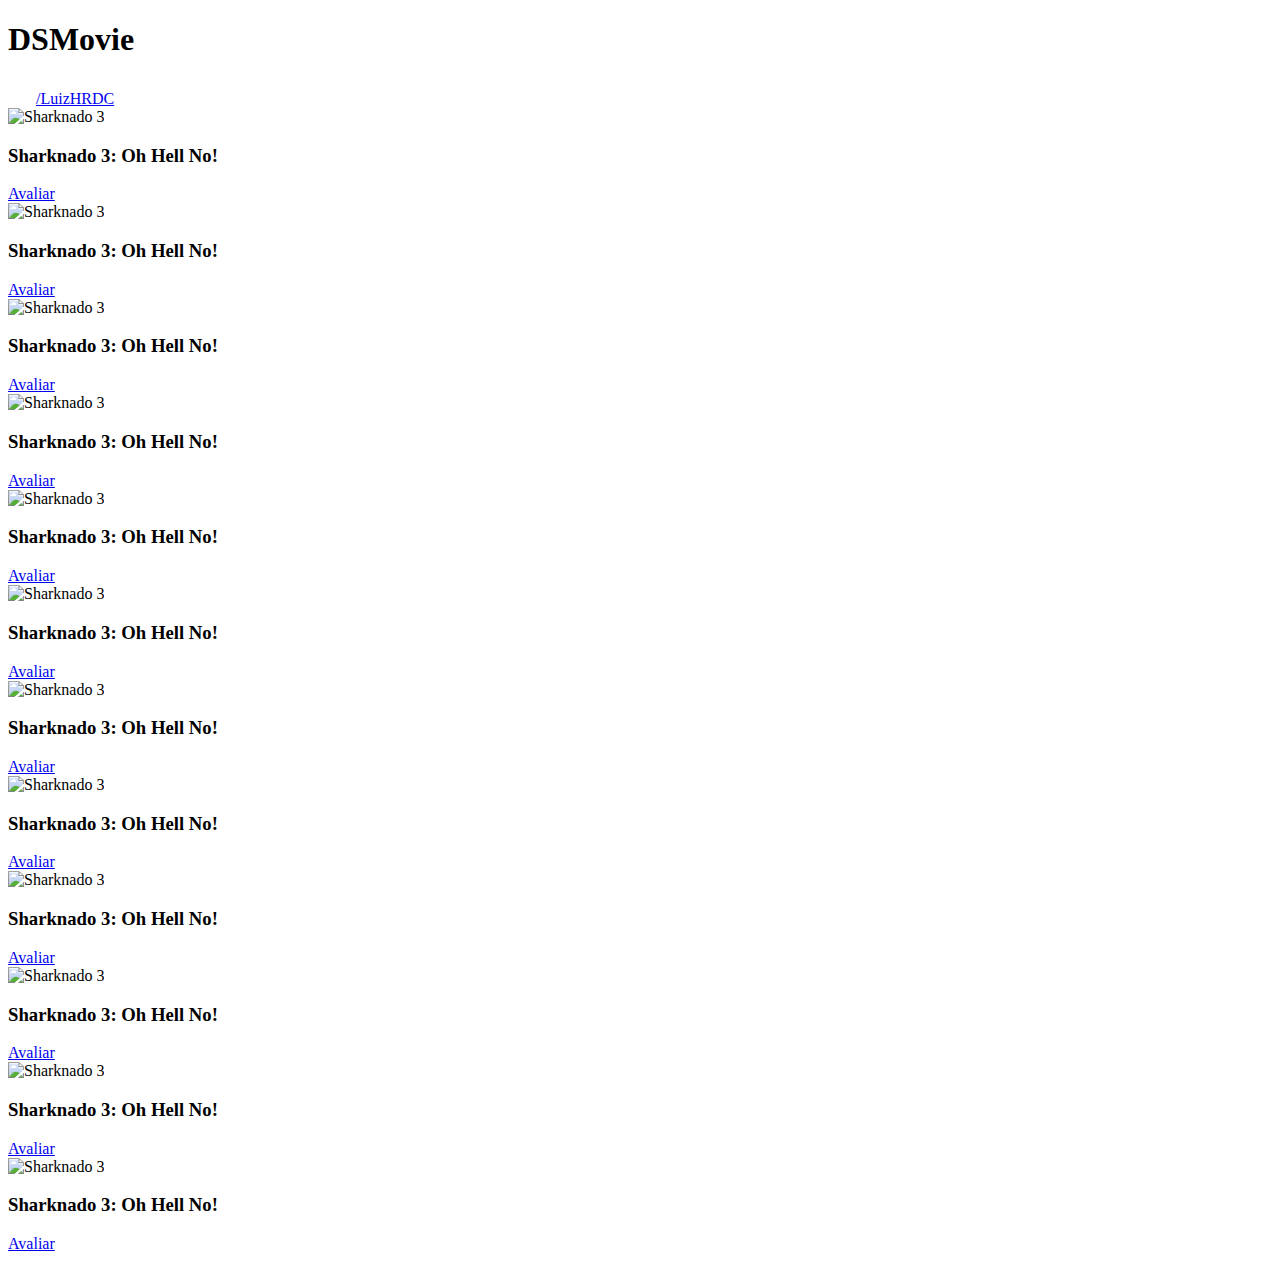
==== index.html @ 5e8031d6 "Listagem de cards" ====
<!DOCTYPE html>
<html lang="en">

<head>
    <meta charset="UTF-8">
    <meta http-equiv="X-UA-Compatible" content="IE=edge">
    <meta name="viewport" content="width=device-width, initial-scale=1.0">
    <title>DSMovie</title>

    <link href="https://cdn.jsdelivr.net/npm/bootstrap@5.1.3/dist/css/bootstrap.min.css" rel="stylesheet"
        integrity="sha384-1BmE4kWBq78iYhFldvKuhfTAU6auU8tT94WrHftjDbrCEXSU1oBoqyl2QvZ6jIW3" crossorigin="anonymous">
    <link rel="stylesheet" href="css/styles.css">

</head>

<body>
    <header>
        <nav class="container">
            <h1>DSMovie</h1>
            <div class=dsmovie-contact-container>
                <img src="Imagens/github.svg" alt="Github">
                <a href="https://github.com/LuizHRDC/">/LuizHRDC</a>
            </div>
        </nav>
    </header>

    <main>
        <section id="dsmovie-card-list" class="container">

            <div class="row">

                <div class="col-sm-6 col-lg-4 col-xl-3 mb-3">
                    <div class="dsmovie-card">
                        <img src="https://www.themoviedb.org/t/p/w500_and_h282_face/wz9GW2xNzbpfjr3Tc5rKdGuPD49.jpg"
                            alt="Sharknado 3">
                        <div class="dsmovie-card-description">
                            <h3>Sharknado 3: Oh Hell No!</h3>
                            <a class="dsmovie-btn" href="form.html">Avaliar</a>

                        </div>
                    </div>
                </div>

                <div class="col-sm-6 col-lg-4 col-xl-3 mb-3">
                    <div class="dsmovie-card">
                        <img src="https://www.themoviedb.org/t/p/w500_and_h282_face/wz9GW2xNzbpfjr3Tc5rKdGuPD49.jpg"
                            alt="Sharknado 3">
                        <div class="dsmovie-card-description">
                            <h3>Sharknado 3: Oh Hell No!</h3>
                            <a class="dsmovie-btn" href="form.html">Avaliar</a>

                        </div>
                    </div>
                </div>

                <div class="col-sm-6 col-lg-4 col-xl-3 mb-3">
                    <div class="dsmovie-card">
                        <img src="https://www.themoviedb.org/t/p/w500_and_h282_face/wz9GW2xNzbpfjr3Tc5rKdGuPD49.jpg"
                            alt="Sharknado 3">
                        <div class="dsmovie-card-description">
                            <h3>Sharknado 3: Oh Hell No!</h3>
                            <a class="dsmovie-btn" href="form.html">Avaliar</a>

                        </div>
                    </div>
                </div>

                <div class="col-sm-6 col-lg-4 col-xl-3 mb-3">
                    <div class="dsmovie-card">
                        <img src="https://www.themoviedb.org/t/p/w500_and_h282_face/wz9GW2xNzbpfjr3Tc5rKdGuPD49.jpg"
                            alt="Sharknado 3">
                        <div class="dsmovie-card-description">
                            <h3>Sharknado 3: Oh Hell No!</h3>
                            <a class="dsmovie-btn" href="form.html">Avaliar</a>

                        </div>
                    </div>
                </div>

                <div class="col-sm-6 col-lg-4 col-xl-3 mb-3">
                    <div class="dsmovie-card">
                        <img src="https://www.themoviedb.org/t/p/w500_and_h282_face/wz9GW2xNzbpfjr3Tc5rKdGuPD49.jpg"
                            alt="Sharknado 3">
                        <div class="dsmovie-card-description">
                            <h3>Sharknado 3: Oh Hell No!</h3>
                            <a class="dsmovie-btn" href="form.html">Avaliar</a>

                        </div>
                    </div>
                </div>

                <div class="col-sm-6 col-lg-4 col-xl-3 mb-3">
                    <div class="dsmovie-card">
                        <img src="https://www.themoviedb.org/t/p/w500_and_h282_face/wz9GW2xNzbpfjr3Tc5rKdGuPD49.jpg"
                            alt="Sharknado 3">
                        <div class="dsmovie-card-description">
                            <h3>Sharknado 3: Oh Hell No!</h3>
                            <a class="dsmovie-btn" href="form.html">Avaliar</a>

                        </div>
                    </div>
                </div>

                <div class="col-sm-6 col-lg-4 col-xl-3 mb-3">
                    <div class="dsmovie-card">
                        <img src="https://www.themoviedb.org/t/p/w500_and_h282_face/wz9GW2xNzbpfjr3Tc5rKdGuPD49.jpg"
                            alt="Sharknado 3">
                        <div class="dsmovie-card-description">
                            <h3>Sharknado 3: Oh Hell No!</h3>
                            <a class="dsmovie-btn" href="form.html">Avaliar</a>

                        </div>
                    </div>
                </div>

                <div class="col-sm-6 col-lg-4 col-xl-3 mb-3">
                    <div class="dsmovie-card">
                        <img src="https://www.themoviedb.org/t/p/w500_and_h282_face/wz9GW2xNzbpfjr3Tc5rKdGuPD49.jpg"
                            alt="Sharknado 3">
                        <div class="dsmovie-card-description">
                            <h3>Sharknado 3: Oh Hell No!</h3>
                            <a class="dsmovie-btn" href="form.html">Avaliar</a>

                        </div>
                    </div>
                </div>

                <div class="col-sm-6 col-lg-4 col-xl-3 mb-3">
                    <div class="dsmovie-card">
                        <img src="https://www.themoviedb.org/t/p/w500_and_h282_face/wz9GW2xNzbpfjr3Tc5rKdGuPD49.jpg"
                            alt="Sharknado 3">
                        <div class="dsmovie-card-description">
                            <h3>Sharknado 3: Oh Hell No!</h3>
                            <a class="dsmovie-btn" href="form.html">Avaliar</a>

                        </div>
                    </div>
                </div>

                <div class="col-sm-6 col-lg-4 col-xl-3 mb-3">
                    <div class="dsmovie-card">
                        <img src="https://www.themoviedb.org/t/p/w500_and_h282_face/wz9GW2xNzbpfjr3Tc5rKdGuPD49.jpg"
                            alt="Sharknado 3">
                        <div class="dsmovie-card-description">
                            <h3>Sharknado 3: Oh Hell No!</h3>
                            <a class="dsmovie-btn" href="form.html">Avaliar</a>

                        </div>
                    </div>
                </div>

                <div class="col-sm-6 col-lg-4 col-xl-3 mb-3">
                    <div class="dsmovie-card">
                        <img src="https://www.themoviedb.org/t/p/w500_and_h282_face/wz9GW2xNzbpfjr3Tc5rKdGuPD49.jpg"
                            alt="Sharknado 3">
                        <div class="dsmovie-card-description">
                            <h3>Sharknado 3: Oh Hell No!</h3>
                            <a class="dsmovie-btn" href="form.html">Avaliar</a>

                        </div>
                    </div>
                </div>

                <div class="col-sm-6 col-lg-4 col-xl-3 mb-3">
                    <div class="dsmovie-card">
                        <img src="https://www.themoviedb.org/t/p/w500_and_h282_face/wz9GW2xNzbpfjr3Tc5rKdGuPD49.jpg"
                            alt="Sharknado 3">
                        <div class="dsmovie-card-description">
                            <h3>Sharknado 3: Oh Hell No!</h3>
                            <a class="dsmovie-btn" href="form.html">Avaliar</a>

                        </div>
                    </div>
                </div>
            </div>
            </div>


        </section>
    </main>

</body>

</html>
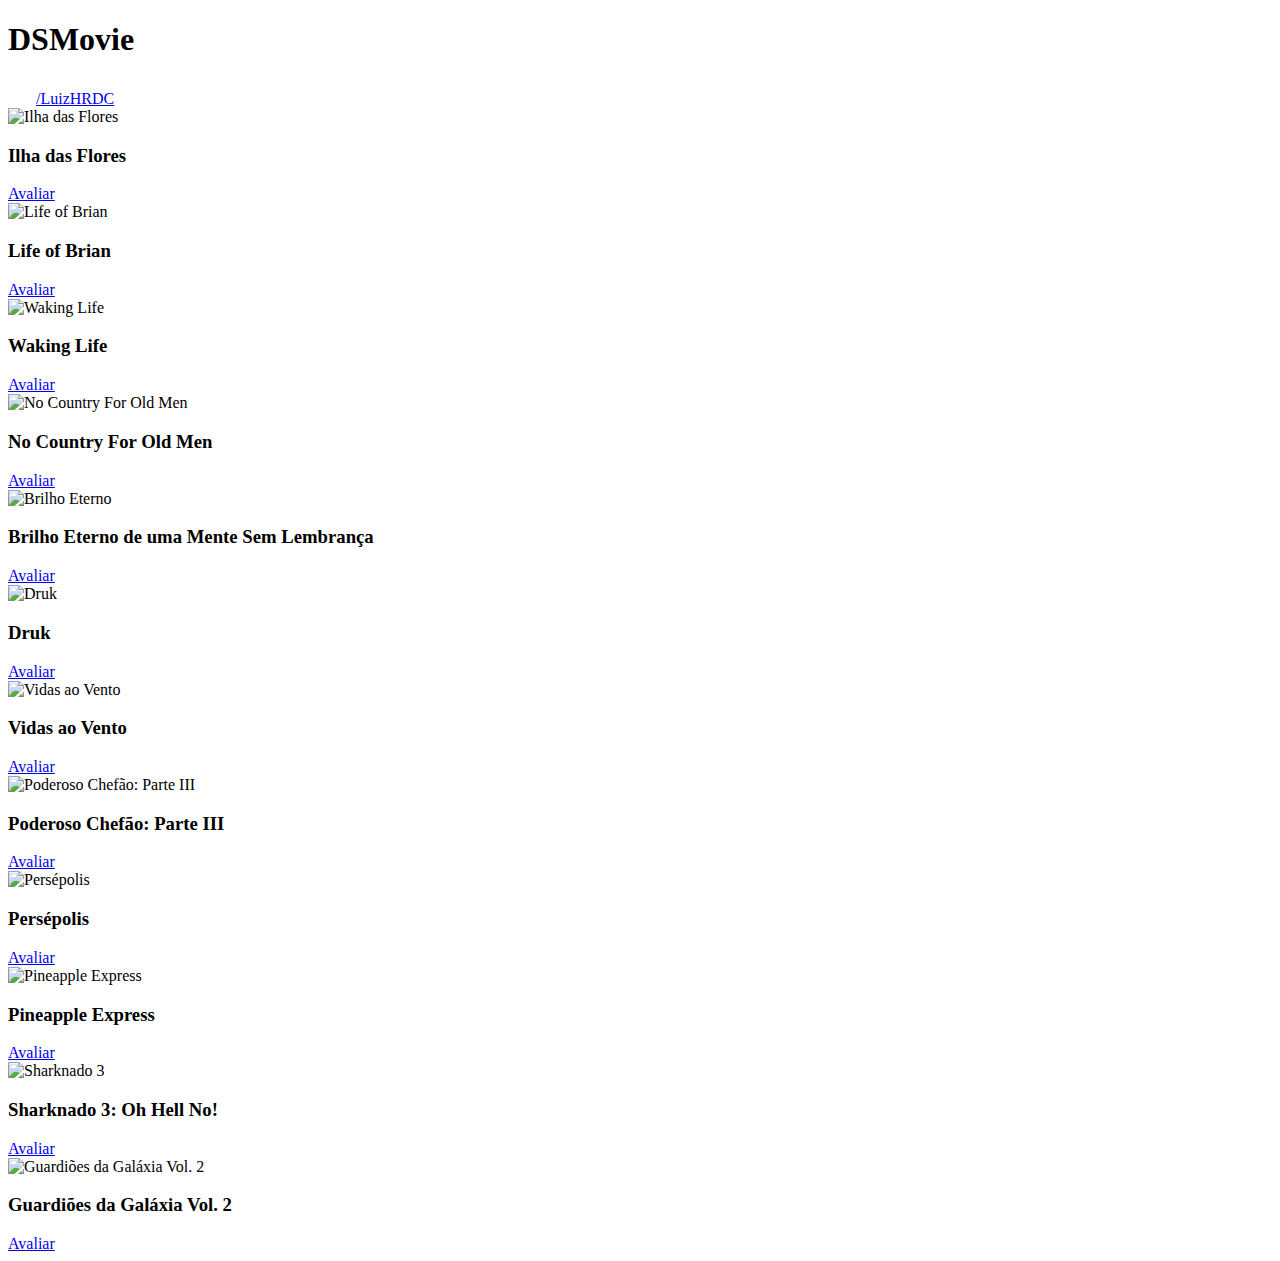
==== commit 3baee4aa: "Catálogo atualizado" ====
--- a/index.html
+++ b/index.html
@@ -31,10 +31,118 @@
 
                 <div class="col-sm-6 col-lg-4 col-xl-3 mb-3">
                     <div class="dsmovie-card">
-                        <img src="https://www.themoviedb.org/t/p/w500_and_h282_face/wz9GW2xNzbpfjr3Tc5rKdGuPD49.jpg"
-                            alt="Sharknado 3">
+                        <img src="https://www.themoviedb.org/t/p/w500_and_h282_face/c86l1k9lkVFlW8JeGKe9kL1Q76L.jpg"
+                            alt="Ilha das Flores">
                         <div class="dsmovie-card-description">
-                            <h3>Sharknado 3: Oh Hell No!</h3>
+                            <h3>Ilha das Flores</h3>
+                            <a class="dsmovie-btn" href="form.html">Avaliar</a>
+
+                        </div>
+                    </div>
+                </div>
+
+                <div class="col-sm-6 col-lg-4 col-xl-3 mb-3">
+                    <div class="dsmovie-card">
+                        <img src="https://www.themoviedb.org/t/p/w500_and_h282_face/lOrM3OQhHlzEkpF7Ih3GghecrA8.jpg"
+                            alt="Life of Brian">
+                        <div class="dsmovie-card-description">
+                            <h3>Life of Brian</h3>
+                            <a class="dsmovie-btn" href="form.html">Avaliar</a>
+
+                        </div>
+                    </div>
+                </div>
+
+                <div class="col-sm-6 col-lg-4 col-xl-3 mb-3">
+                    <div class="dsmovie-card">
+                        <img src="https://www.themoviedb.org/t/p/w500_and_h282_face/54Ky0CMzoktoaX1fszyTZ3JoSgc.jpg"
+                            alt="Waking Life">
+                        <div class="dsmovie-card-description">
+                            <h3>Waking Life</h3>
+                            <a class="dsmovie-btn" href="form.html">Avaliar</a>
+
+                        </div>
+                    </div>
+                </div>
+
+                <div class="col-sm-6 col-lg-4 col-xl-3 mb-3">
+                    <div class="dsmovie-card">
+                        <img src="https://www.themoviedb.org/t/p/w500_and_h282_face/pUk9E84XInJiv1OiOMmpZwl4D5o.jpg"
+                            alt="No Country For Old Men">
+                        <div class="dsmovie-card-description">
+                            <h3>No Country For Old Men</h3>
+                            <a class="dsmovie-btn" href="form.html">Avaliar</a>
+
+                        </div>
+                    </div>
+                </div>
+
+                <div class="col-sm-6 col-lg-4 col-xl-3 mb-3">
+                    <div class="dsmovie-card">
+                        <img src="https://www.themoviedb.org/t/p/w500_and_h282_face/nh6YJdN7C66IMckrAM5WJ6Ycrhf.jpg"
+                            alt="Brilho Eterno">
+                        <div class="dsmovie-card-description">
+                            <h3>Brilho Eterno de uma Mente Sem Lembrança</h3>
+                            <a class="dsmovie-btn" href="form.html">Avaliar</a>
+
+                        </div>
+                    </div>
+                </div>
+
+                <div class="col-sm-6 col-lg-4 col-xl-3 mb-3">
+                    <div class="dsmovie-card">
+                        <img src="https://www.themoviedb.org/t/p/w500_and_h282_face/a2pPepVPtKY7E4XEkT7W3ZxUOY5.jpg"
+                            alt="Druk">
+                        <div class="dsmovie-card-description">
+                            <h3>Druk</h3>
+                            <a class="dsmovie-btn" href="form.html">Avaliar</a>
+
+                        </div>
+                    </div>
+                </div>
+
+                <div class="col-sm-6 col-lg-4 col-xl-3 mb-3">
+                    <div class="dsmovie-card">
+                        <img src="https://www.themoviedb.org/t/p/w500_and_h282_face/xwzdkrURr0J1735IKnlPXq7AZnC.jpg"
+                            alt="Vidas ao Vento">
+                        <div class="dsmovie-card-description">
+                            <h3>Vidas ao Vento</h3>
+                            <a class="dsmovie-btn" href="form.html">Avaliar</a>
+
+                        </div>
+                    </div>
+                </div>
+
+                <div class="col-sm-6 col-lg-4 col-xl-3 mb-3">
+                    <div class="dsmovie-card">
+                        <img src="https://www.themoviedb.org/t/p/w500_and_h282_face/bc7FVUDZ4EdMNGleBjprG3GdbhA.jpg"
+                            alt="Poderoso Chefão: Parte III">
+                        <div class="dsmovie-card-description">
+                            <h3>Poderoso Chefão: Parte III</h3>
+                            <a class="dsmovie-btn" href="form.html">Avaliar</a>
+
+                        </div>
+                    </div>
+                </div>
+
+                <div class="col-sm-6 col-lg-4 col-xl-3 mb-3">
+                    <div class="dsmovie-card">
+                        <img src="https://www.themoviedb.org/t/p/w500_and_h282_face/aamZEB2Vacy348tahBHeEVw0yjs.jpg"
+                            alt="Persépolis">
+                        <div class="dsmovie-card-description">
+                            <h3>Persépolis</h3>
+                            <a class="dsmovie-btn" href="form.html">Avaliar</a>
+
+                        </div>
+                    </div>
+                </div>
+
+                <div class="col-sm-6 col-lg-4 col-xl-3 mb-3">
+                    <div class="dsmovie-card">
+                        <img src="https://www.themoviedb.org/t/p/w500_and_h282_face/aO6Z7ErkEoahGFKYdEs4k4ilWFe.jpg"
+                            alt="Pineapple Express">
+                        <div class="dsmovie-card-description">
+                            <h3>Pineapple Express</h3>
                             <a class="dsmovie-btn" href="form.html">Avaliar</a>
 
                         </div>
@@ -55,118 +163,10 @@
 
                 <div class="col-sm-6 col-lg-4 col-xl-3 mb-3">
                     <div class="dsmovie-card">
-                        <img src="https://www.themoviedb.org/t/p/w500_and_h282_face/wz9GW2xNzbpfjr3Tc5rKdGuPD49.jpg"
-                            alt="Sharknado 3">
+                        <img src="https://www.themoviedb.org/t/p/w500_and_h282_face/n3gb8oqP9BeRCUsCmZVaT5eltPH.jpg"
+                            alt="Guardiões da Galáxia Vol. 2">
                         <div class="dsmovie-card-description">
-                            <h3>Sharknado 3: Oh Hell No!</h3>
-                            <a class="dsmovie-btn" href="form.html">Avaliar</a>
-
-                        </div>
-                    </div>
-                </div>
-
-                <div class="col-sm-6 col-lg-4 col-xl-3 mb-3">
-                    <div class="dsmovie-card">
-                        <img src="https://www.themoviedb.org/t/p/w500_and_h282_face/wz9GW2xNzbpfjr3Tc5rKdGuPD49.jpg"
-                            alt="Sharknado 3">
-                        <div class="dsmovie-card-description">
-                            <h3>Sharknado 3: Oh Hell No!</h3>
-                            <a class="dsmovie-btn" href="form.html">Avaliar</a>
-
-                        </div>
-                    </div>
-                </div>
-
-                <div class="col-sm-6 col-lg-4 col-xl-3 mb-3">
-                    <div class="dsmovie-card">
-                        <img src="https://www.themoviedb.org/t/p/w500_and_h282_face/wz9GW2xNzbpfjr3Tc5rKdGuPD49.jpg"
-                            alt="Sharknado 3">
-                        <div class="dsmovie-card-description">
-                            <h3>Sharknado 3: Oh Hell No!</h3>
-                            <a class="dsmovie-btn" href="form.html">Avaliar</a>
-
-                        </div>
-                    </div>
-                </div>
-
-                <div class="col-sm-6 col-lg-4 col-xl-3 mb-3">
-                    <div class="dsmovie-card">
-                        <img src="https://www.themoviedb.org/t/p/w500_and_h282_face/wz9GW2xNzbpfjr3Tc5rKdGuPD49.jpg"
-                            alt="Sharknado 3">
-                        <div class="dsmovie-card-description">
-                            <h3>Sharknado 3: Oh Hell No!</h3>
-                            <a class="dsmovie-btn" href="form.html">Avaliar</a>
-
-                        </div>
-                    </div>
-                </div>
-
-                <div class="col-sm-6 col-lg-4 col-xl-3 mb-3">
-                    <div class="dsmovie-card">
-                        <img src="https://www.themoviedb.org/t/p/w500_and_h282_face/wz9GW2xNzbpfjr3Tc5rKdGuPD49.jpg"
-                            alt="Sharknado 3">
-                        <div class="dsmovie-card-description">
-                            <h3>Sharknado 3: Oh Hell No!</h3>
-                            <a class="dsmovie-btn" href="form.html">Avaliar</a>
-
-                        </div>
-                    </div>
-                </div>
-
-                <div class="col-sm-6 col-lg-4 col-xl-3 mb-3">
-                    <div class="dsmovie-card">
-                        <img src="https://www.themoviedb.org/t/p/w500_and_h282_face/wz9GW2xNzbpfjr3Tc5rKdGuPD49.jpg"
-                            alt="Sharknado 3">
-                        <div class="dsmovie-card-description">
-                            <h3>Sharknado 3: Oh Hell No!</h3>
-                            <a class="dsmovie-btn" href="form.html">Avaliar</a>
-
-                        </div>
-                    </div>
-                </div>
-
-                <div class="col-sm-6 col-lg-4 col-xl-3 mb-3">
-                    <div class="dsmovie-card">
-                        <img src="https://www.themoviedb.org/t/p/w500_and_h282_face/wz9GW2xNzbpfjr3Tc5rKdGuPD49.jpg"
-                            alt="Sharknado 3">
-                        <div class="dsmovie-card-description">
-                            <h3>Sharknado 3: Oh Hell No!</h3>
-                            <a class="dsmovie-btn" href="form.html">Avaliar</a>
-
-                        </div>
-                    </div>
-                </div>
-
-                <div class="col-sm-6 col-lg-4 col-xl-3 mb-3">
-                    <div class="dsmovie-card">
-                        <img src="https://www.themoviedb.org/t/p/w500_and_h282_face/wz9GW2xNzbpfjr3Tc5rKdGuPD49.jpg"
-                            alt="Sharknado 3">
-                        <div class="dsmovie-card-description">
-                            <h3>Sharknado 3: Oh Hell No!</h3>
-                            <a class="dsmovie-btn" href="form.html">Avaliar</a>
-
-                        </div>
-                    </div>
-                </div>
-
-                <div class="col-sm-6 col-lg-4 col-xl-3 mb-3">
-                    <div class="dsmovie-card">
-                        <img src="https://www.themoviedb.org/t/p/w500_and_h282_face/wz9GW2xNzbpfjr3Tc5rKdGuPD49.jpg"
-                            alt="Sharknado 3">
-                        <div class="dsmovie-card-description">
-                            <h3>Sharknado 3: Oh Hell No!</h3>
-                            <a class="dsmovie-btn" href="form.html">Avaliar</a>
-
-                        </div>
-                    </div>
-                </div>
-
-                <div class="col-sm-6 col-lg-4 col-xl-3 mb-3">
-                    <div class="dsmovie-card">
-                        <img src="https://www.themoviedb.org/t/p/w500_and_h282_face/wz9GW2xNzbpfjr3Tc5rKdGuPD49.jpg"
-                            alt="Sharknado 3">
-                        <div class="dsmovie-card-description">
-                            <h3>Sharknado 3: Oh Hell No!</h3>
+                            <h3>Guardiões da Galáxia Vol. 2</h3>
                             <a class="dsmovie-btn" href="form.html">Avaliar</a>
 
                         </div>
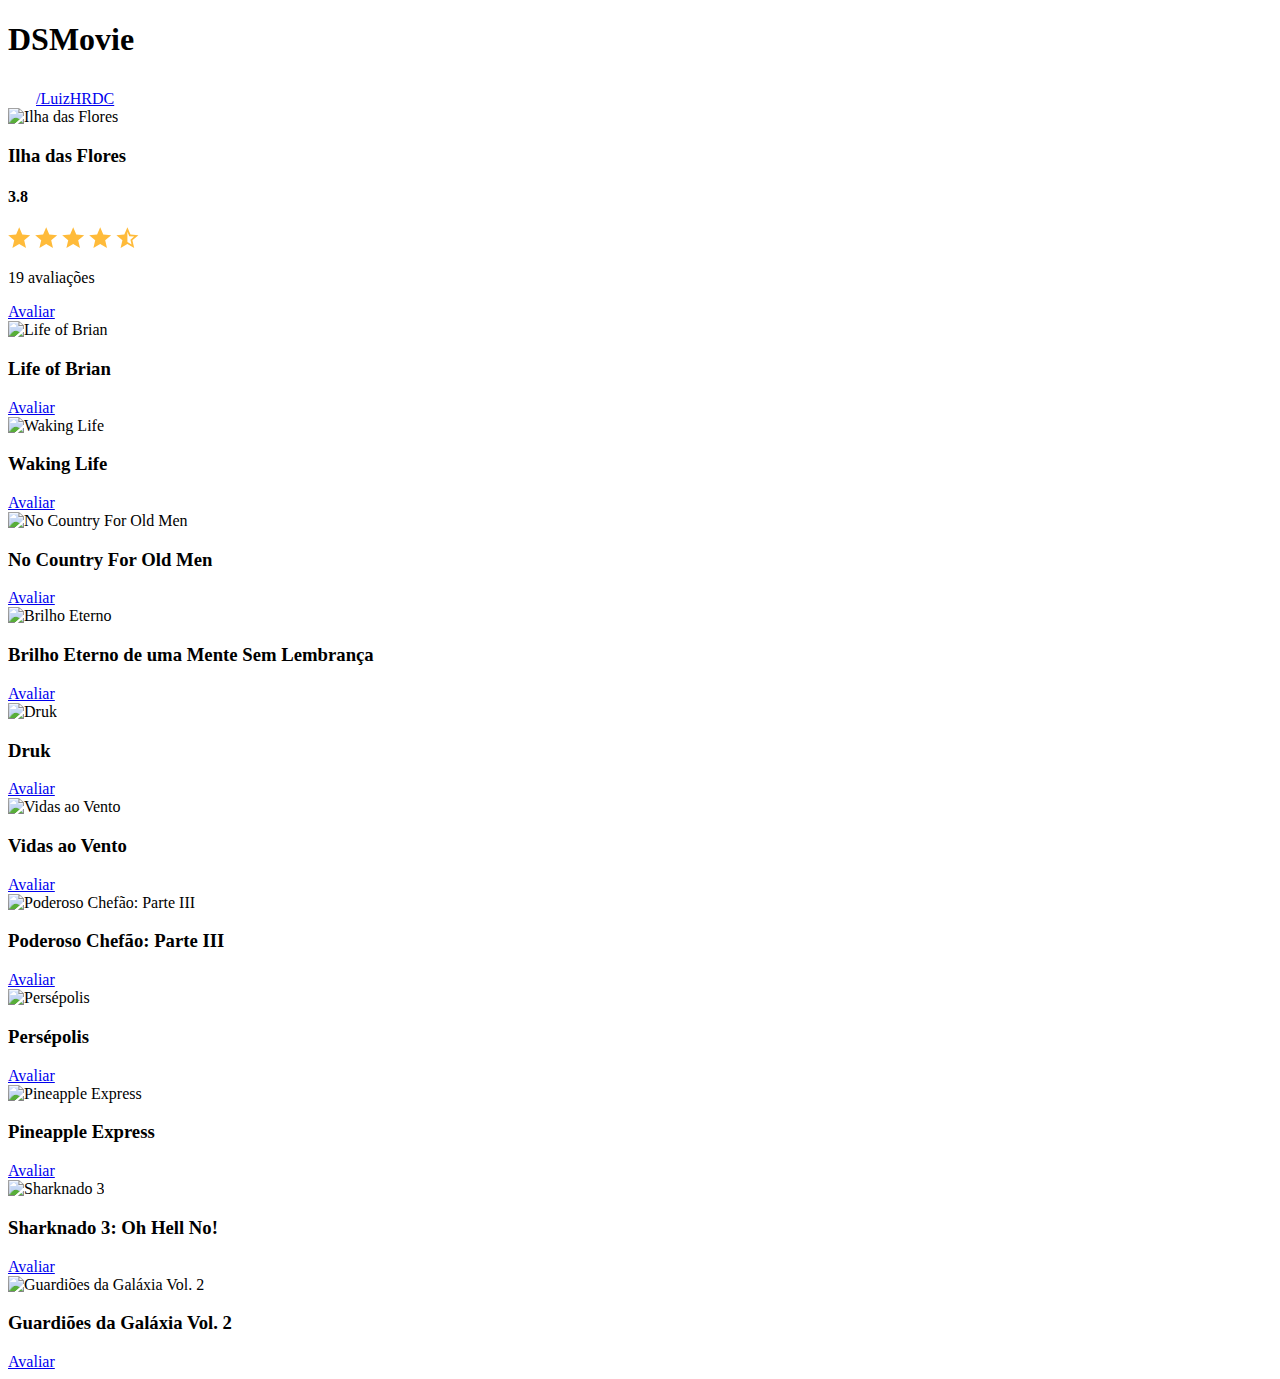
==== commit cfa6cd84: "Avaliação com estrelas" ====
--- a/index.html
+++ b/index.html
@@ -35,8 +35,20 @@
                             alt="Ilha das Flores">
                         <div class="dsmovie-card-description">
                             <h3>Ilha das Flores</h3>
-                            <a class="dsmovie-btn" href="form.html">Avaliar</a>
-
+                            <div class="dsmovie-card-description-bottom">
+                                <h4>3.8</h4>
+                                <div>
+                                    <img src="Imagens/star-full.svg" alt="Star">
+                                    <img src="Imagens/star-full.svg" alt="Star">
+                                    <img src="Imagens/star-full.svg" alt="Star">
+                                    <img src="Imagens/star-full.svg" alt="Star">
+                                    <img src="Imagens/star-half.svg" alt="Star">
+                                </div>
+                                <p>
+                                    19 avaliações
+                                </p>
+                                <a class="dsmovie-btn" href="form.html">Avaliar</a>
+                            </div>
                         </div>
                     </div>
                 </div>
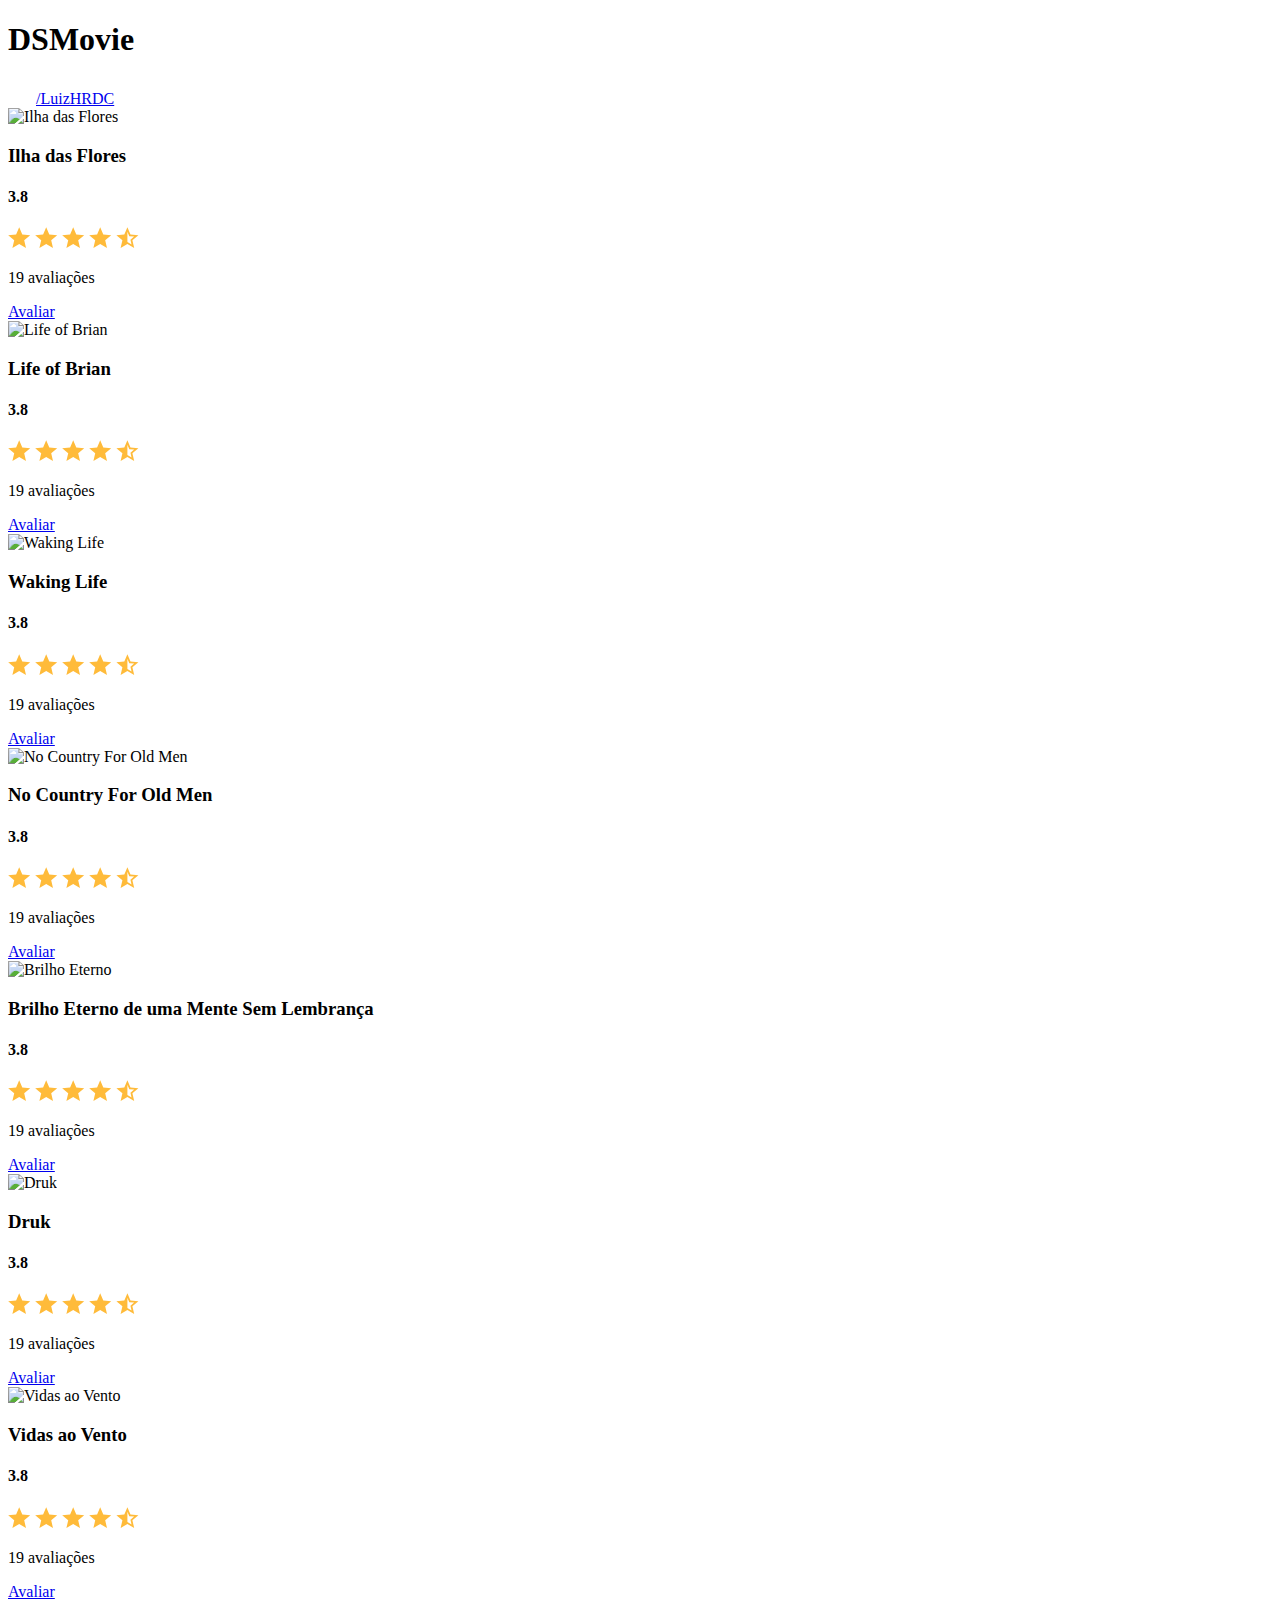
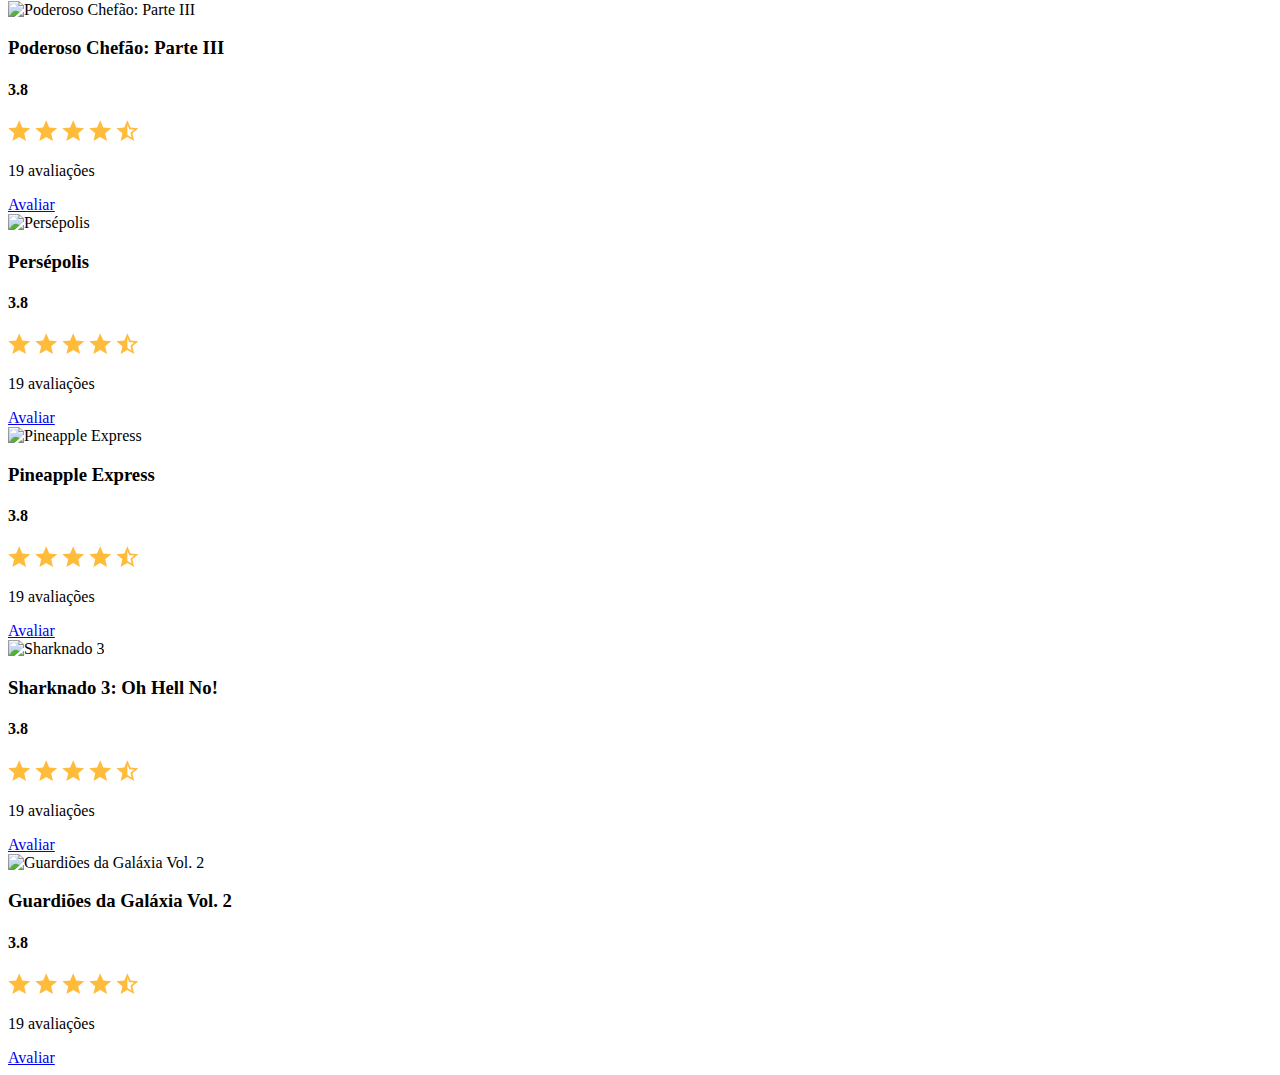
==== commit b11804dc: "Polimento da listagem" ====
--- a/index.html
+++ b/index.html
@@ -59,7 +59,20 @@
                             alt="Life of Brian">
                         <div class="dsmovie-card-description">
                             <h3>Life of Brian</h3>
-                            <a class="dsmovie-btn" href="form.html">Avaliar</a>
+                            <div class="dsmovie-card-description-bottom">
+                                <h4>3.8</h4>
+                                <div>
+                                    <img src="Imagens/star-full.svg" alt="Star">
+                                    <img src="Imagens/star-full.svg" alt="Star">
+                                    <img src="Imagens/star-full.svg" alt="Star">
+                                    <img src="Imagens/star-full.svg" alt="Star">
+                                    <img src="Imagens/star-half.svg" alt="Star">
+                                </div>
+                                <p>
+                                    19 avaliações
+                                </p>
+                                <a class="dsmovie-btn" href="form.html">Avaliar</a>
+                            </div>
 
                         </div>
                     </div>
@@ -71,7 +84,20 @@
                             alt="Waking Life">
                         <div class="dsmovie-card-description">
                             <h3>Waking Life</h3>
-                            <a class="dsmovie-btn" href="form.html">Avaliar</a>
+                            <div class="dsmovie-card-description-bottom">
+                                <h4>3.8</h4>
+                                <div>
+                                    <img src="Imagens/star-full.svg" alt="Star">
+                                    <img src="Imagens/star-full.svg" alt="Star">
+                                    <img src="Imagens/star-full.svg" alt="Star">
+                                    <img src="Imagens/star-full.svg" alt="Star">
+                                    <img src="Imagens/star-half.svg" alt="Star">
+                                </div>
+                                <p>
+                                    19 avaliações
+                                </p>
+                                <a class="dsmovie-btn" href="form.html">Avaliar</a>
+                            </div>
 
                         </div>
                     </div>
@@ -83,7 +109,20 @@
                             alt="No Country For Old Men">
                         <div class="dsmovie-card-description">
                             <h3>No Country For Old Men</h3>
-                            <a class="dsmovie-btn" href="form.html">Avaliar</a>
+                            <div class="dsmovie-card-description-bottom">
+                                <h4>3.8</h4>
+                                <div>
+                                    <img src="Imagens/star-full.svg" alt="Star">
+                                    <img src="Imagens/star-full.svg" alt="Star">
+                                    <img src="Imagens/star-full.svg" alt="Star">
+                                    <img src="Imagens/star-full.svg" alt="Star">
+                                    <img src="Imagens/star-half.svg" alt="Star">
+                                </div>
+                                <p>
+                                    19 avaliações
+                                </p>
+                                <a class="dsmovie-btn" href="form.html">Avaliar</a>
+                            </div>
 
                         </div>
                     </div>
@@ -95,7 +134,20 @@
                             alt="Brilho Eterno">
                         <div class="dsmovie-card-description">
                             <h3>Brilho Eterno de uma Mente Sem Lembrança</h3>
-                            <a class="dsmovie-btn" href="form.html">Avaliar</a>
+                            <div class="dsmovie-card-description-bottom">
+                                <h4>3.8</h4>
+                                <div>
+                                    <img src="Imagens/star-full.svg" alt="Star">
+                                    <img src="Imagens/star-full.svg" alt="Star">
+                                    <img src="Imagens/star-full.svg" alt="Star">
+                                    <img src="Imagens/star-full.svg" alt="Star">
+                                    <img src="Imagens/star-half.svg" alt="Star">
+                                </div>
+                                <p>
+                                    19 avaliações
+                                </p>
+                                <a class="dsmovie-btn" href="form.html">Avaliar</a>
+                            </div>
 
                         </div>
                     </div>
@@ -107,7 +159,20 @@
                             alt="Druk">
                         <div class="dsmovie-card-description">
                             <h3>Druk</h3>
-                            <a class="dsmovie-btn" href="form.html">Avaliar</a>
+                            <div class="dsmovie-card-description-bottom">
+                                <h4>3.8</h4>
+                                <div>
+                                    <img src="Imagens/star-full.svg" alt="Star">
+                                    <img src="Imagens/star-full.svg" alt="Star">
+                                    <img src="Imagens/star-full.svg" alt="Star">
+                                    <img src="Imagens/star-full.svg" alt="Star">
+                                    <img src="Imagens/star-half.svg" alt="Star">
+                                </div>
+                                <p>
+                                    19 avaliações
+                                </p>
+                                <a class="dsmovie-btn" href="form.html">Avaliar</a>
+                            </div>
 
                         </div>
                     </div>
@@ -119,7 +184,20 @@
                             alt="Vidas ao Vento">
                         <div class="dsmovie-card-description">
                             <h3>Vidas ao Vento</h3>
-                            <a class="dsmovie-btn" href="form.html">Avaliar</a>
+                            <div class="dsmovie-card-description-bottom">
+                                <h4>3.8</h4>
+                                <div>
+                                    <img src="Imagens/star-full.svg" alt="Star">
+                                    <img src="Imagens/star-full.svg" alt="Star">
+                                    <img src="Imagens/star-full.svg" alt="Star">
+                                    <img src="Imagens/star-full.svg" alt="Star">
+                                    <img src="Imagens/star-half.svg" alt="Star">
+                                </div>
+                                <p>
+                                    19 avaliações
+                                </p>
+                                <a class="dsmovie-btn" href="form.html">Avaliar</a>
+                            </div>
 
                         </div>
                     </div>
@@ -131,7 +209,20 @@
                             alt="Poderoso Chefão: Parte III">
                         <div class="dsmovie-card-description">
                             <h3>Poderoso Chefão: Parte III</h3>
-                            <a class="dsmovie-btn" href="form.html">Avaliar</a>
+                            <div class="dsmovie-card-description-bottom">
+                                <h4>3.8</h4>
+                                <div>
+                                    <img src="Imagens/star-full.svg" alt="Star">
+                                    <img src="Imagens/star-full.svg" alt="Star">
+                                    <img src="Imagens/star-full.svg" alt="Star">
+                                    <img src="Imagens/star-full.svg" alt="Star">
+                                    <img src="Imagens/star-half.svg" alt="Star">
+                                </div>
+                                <p>
+                                    19 avaliações
+                                </p>
+                                <a class="dsmovie-btn" href="form.html">Avaliar</a>
+                            </div>
 
                         </div>
                     </div>
@@ -143,7 +234,20 @@
                             alt="Persépolis">
                         <div class="dsmovie-card-description">
                             <h3>Persépolis</h3>
-                            <a class="dsmovie-btn" href="form.html">Avaliar</a>
+                            <div class="dsmovie-card-description-bottom">
+                                <h4>3.8</h4>
+                                <div>
+                                    <img src="Imagens/star-full.svg" alt="Star">
+                                    <img src="Imagens/star-full.svg" alt="Star">
+                                    <img src="Imagens/star-full.svg" alt="Star">
+                                    <img src="Imagens/star-full.svg" alt="Star">
+                                    <img src="Imagens/star-half.svg" alt="Star">
+                                </div>
+                                <p>
+                                    19 avaliações
+                                </p>
+                                <a class="dsmovie-btn" href="form.html">Avaliar</a>
+                            </div>
 
                         </div>
                     </div>
@@ -155,7 +259,20 @@
                             alt="Pineapple Express">
                         <div class="dsmovie-card-description">
                             <h3>Pineapple Express</h3>
-                            <a class="dsmovie-btn" href="form.html">Avaliar</a>
+                            <div class="dsmovie-card-description-bottom">
+                                <h4>3.8</h4>
+                                <div>
+                                    <img src="Imagens/star-full.svg" alt="Star">
+                                    <img src="Imagens/star-full.svg" alt="Star">
+                                    <img src="Imagens/star-full.svg" alt="Star">
+                                    <img src="Imagens/star-full.svg" alt="Star">
+                                    <img src="Imagens/star-half.svg" alt="Star">
+                                </div>
+                                <p>
+                                    19 avaliações
+                                </p>
+                                <a class="dsmovie-btn" href="form.html">Avaliar</a>
+                            </div>
 
                         </div>
                     </div>
@@ -167,7 +284,20 @@
                             alt="Sharknado 3">
                         <div class="dsmovie-card-description">
                             <h3>Sharknado 3: Oh Hell No!</h3>
-                            <a class="dsmovie-btn" href="form.html">Avaliar</a>
+                            <div class="dsmovie-card-description-bottom">
+                                <h4>3.8</h4>
+                                <div>
+                                    <img src="Imagens/star-full.svg" alt="Star">
+                                    <img src="Imagens/star-full.svg" alt="Star">
+                                    <img src="Imagens/star-full.svg" alt="Star">
+                                    <img src="Imagens/star-full.svg" alt="Star">
+                                    <img src="Imagens/star-half.svg" alt="Star">
+                                </div>
+                                <p>
+                                    19 avaliações
+                                </p>
+                                <a class="dsmovie-btn" href="form.html">Avaliar</a>
+                            </div>
 
                         </div>
                     </div>
@@ -179,7 +309,20 @@
                             alt="Guardiões da Galáxia Vol. 2">
                         <div class="dsmovie-card-description">
                             <h3>Guardiões da Galáxia Vol. 2</h3>
-                            <a class="dsmovie-btn" href="form.html">Avaliar</a>
+                            <div class="dsmovie-card-description-bottom">
+                                <h4>3.8</h4>
+                                <div>
+                                    <img src="Imagens/star-full.svg" alt="Star">
+                                    <img src="Imagens/star-full.svg" alt="Star">
+                                    <img src="Imagens/star-full.svg" alt="Star">
+                                    <img src="Imagens/star-full.svg" alt="Star">
+                                    <img src="Imagens/star-half.svg" alt="Star">
+                                </div>
+                                <p>
+                                    19 avaliações
+                                </p>
+                                <a class="dsmovie-btn" href="form.html">Avaliar</a>
+                            </div>
 
                         </div>
                     </div>
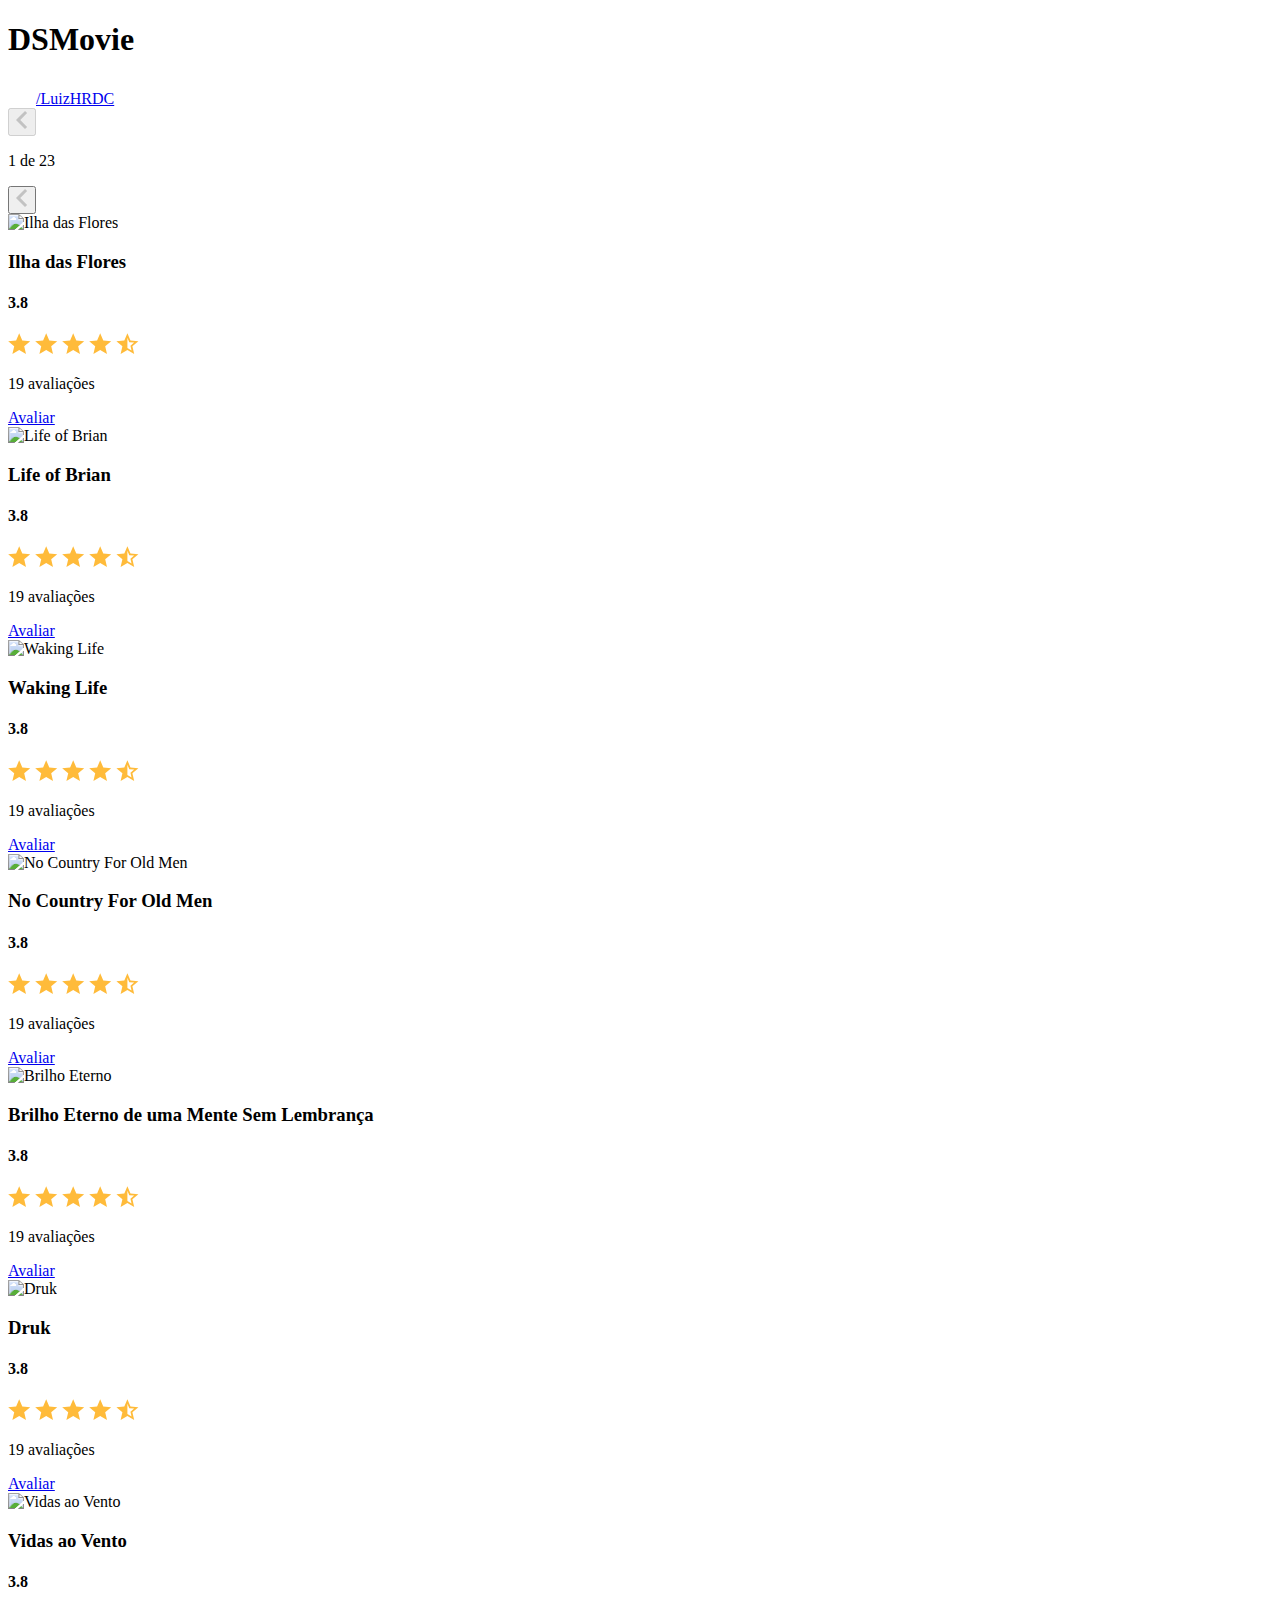
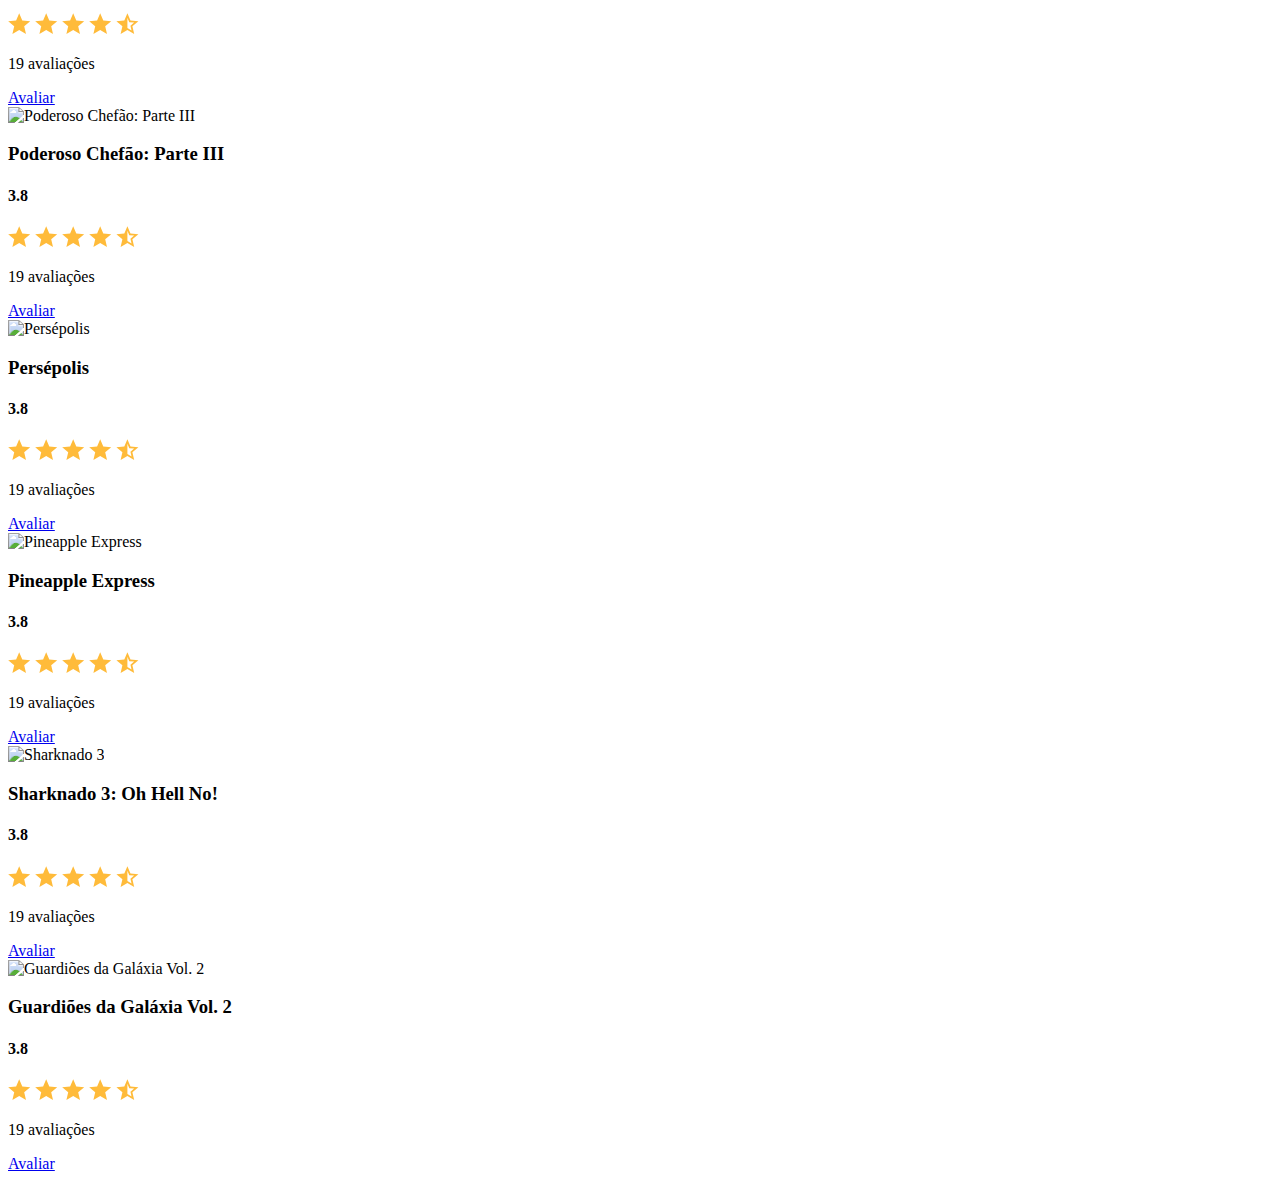
==== commit beb47192: "Componente de paginação" ====
--- a/index.html
+++ b/index.html
@@ -27,6 +27,18 @@
     <main>
         <section id="dsmovie-card-list" class="container">
 
+            <div class="dsmovie-pagination-container">
+                <div class="dsmovie-pagination-box">
+                    <button disabled>
+                        <img src="Imagens/arrow.svg" alt="Voltar">
+                    </button>
+                    <p>1 de 23</p>
+                    <button>
+                        <img class="dsmovie-flip-horizontal" src="Imagens/arrow.svg" alt="Avançar">
+                    </button>
+                </div>
+            </div>
+
             <div class="row">
 
                 <div class="col-sm-6 col-lg-4 col-xl-3 mb-3">
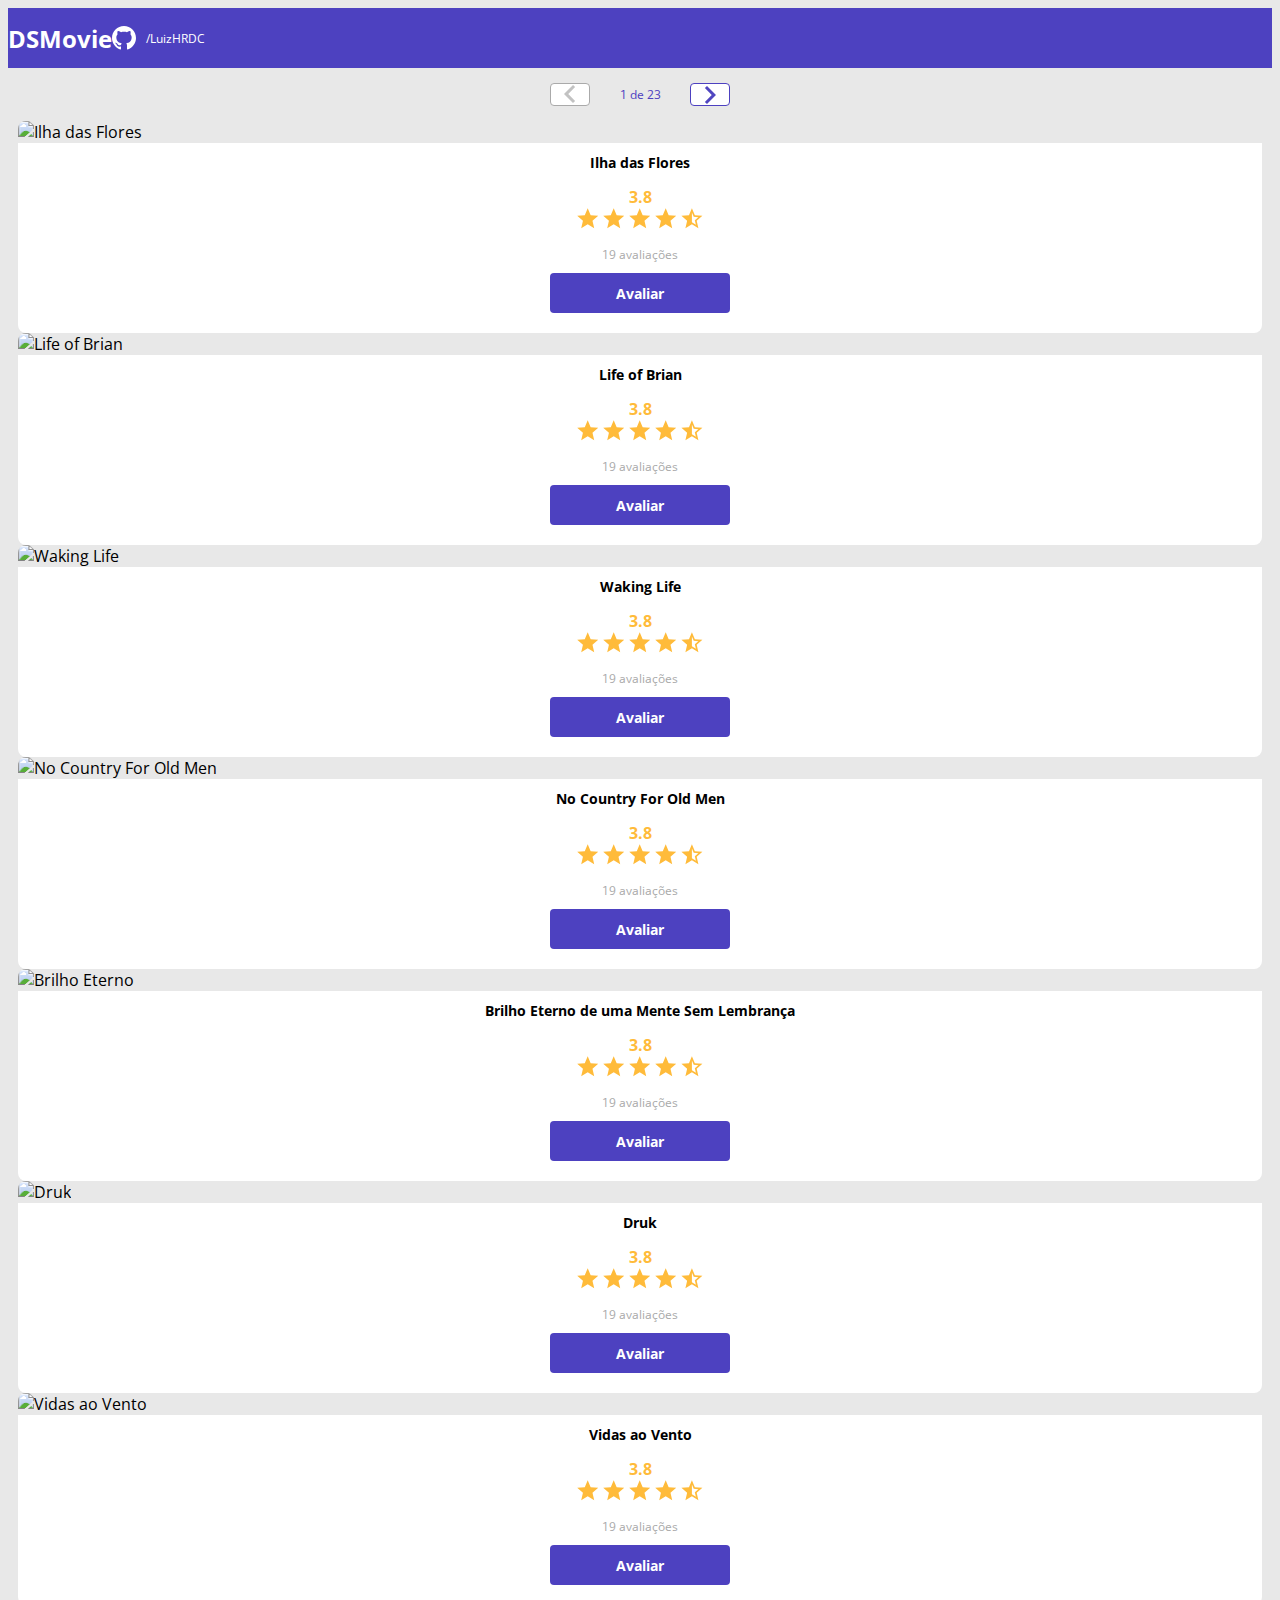
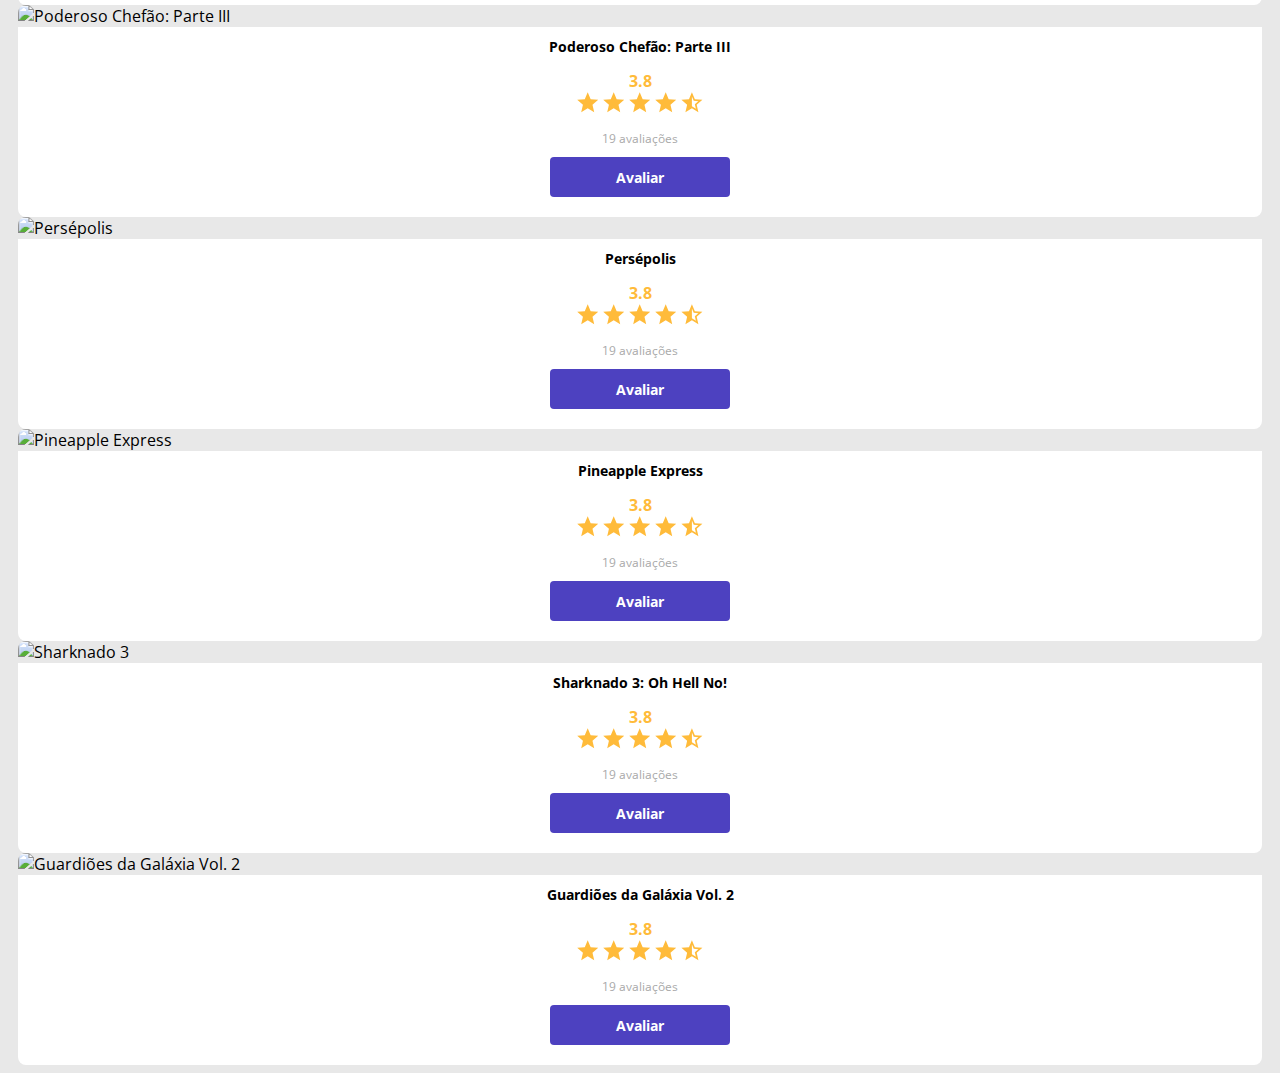
==== commit 1d4c7996: "Atualização" ====
--- a/index.html
+++ b/index.html
@@ -9,7 +9,7 @@
 
     <link href="https://cdn.jsdelivr.net/npm/bootstrap@5.1.3/dist/css/bootstrap.min.css" rel="stylesheet"
         integrity="sha384-1BmE4kWBq78iYhFldvKuhfTAU6auU8tT94WrHftjDbrCEXSU1oBoqyl2QvZ6jIW3" crossorigin="anonymous">
-    <link rel="stylesheet" href="css/styles.css">
+    <link rel="stylesheet" href="CSS/style.css">
 
 </head>
 
--- a/CSS/style.css
+++ b/CSS/style.css
@@ -0,0 +1,219 @@
+@import url('https://fonts.googleapis.com/css2?family=Open+Sans:wght@300;400;700&display=swap');
+
+:root {
+    --bg-gray: #e8e8e8;
+    --text-gray: #4a4a4a;
+    --color-primary: #4D41C0;
+    --white: #fff;
+    --text-light-gray: #aaa;
+    --star-yellow: #FFBB3A;
+}
+
+* {
+    box-sizing: border-box;
+    font-family: "Open Sans", sans-serif;
+}
+
+h1, h2, h3, h4, h5, h6 {
+    margin: 0;
+}
+
+html, body {
+    background-color: var(--bg-gray);
+}
+
+header {
+    background-color: var(--color-primary);
+    color: var(--white);
+    height: 60px;
+    display: flex;
+    align-items: center;
+}
+
+nav {
+    display: flex;
+    align-items: center;
+    justify-content: space-between;
+}
+
+nav h1 {
+    font-size: 24px;
+    font-weight: 700;
+}
+
+nav a {
+    font-size: 12px;
+    font-weight: 400;
+}
+
+a, a:hover {
+    text-decoration: none;
+    color: unset;
+}
+
+.dsmovie-contact-container {
+    display: flex;
+    align-items: center;
+}
+
+.dsmovie-contact-container img {
+    margin-right: 10px;
+}
+
+#dsmovie-card-list {
+    padding: 0 10px;
+}
+
+.dsmovie-card {
+    width: 100%;
+    border-radius: 8px 8px 8px 8px;
+}
+
+.dsmovie-card img {
+    width: 100%;
+    border-radius: 8px 8px 0 0;
+}
+
+.dsmovie-card-description {
+    background-color: var(--white);
+    padding: 10px 20px 20px 20px;
+    display: flex;
+    flex-direction: column;
+    align-items: center;
+    justify-content: space-between;
+    border-radius: 0 0 8px 8px;
+    height: 190px;
+}
+
+.dsmovie-card-description h3 {
+    font-size: 14px;
+    font-weight: 700;
+    margin-bottom: 10px;
+    text-align: center;
+}
+
+.dsmovie-card-description-bottom {
+    display: flex;
+    flex-direction: column;
+    align-items: center;
+}
+
+.dsmovie-card-description-bottom img {
+    width: 22px;
+}
+
+.dsmovie-card-description-bottom h4 {
+    font-size: 16px;
+    font-weight: 700;
+    color: var(--star-yellow);
+
+}
+
+.dsmovie-card-description-bottom p {
+    font-size: 12px;
+    font-weight: 400;
+    color: var(--text-light-gray);
+    margin-bottom: 10px;
+}
+
+.dsmovie-btn, .dsmovie-btn:hover {
+    height: 40px;
+    width: 180px;
+    background-color: var(--color-primary);
+    color: var(--white);
+    font-size: 14px;
+    font-weight: 700;
+    display: flex;
+    align-items: center;
+    justify-content: center;
+    border-radius: 4px;
+    border: 0;
+}
+
+.dsmovie-form-container {
+    padding: 40px 0;
+    max-width: 480px;
+}
+
+.dsmovie-form-description {
+    background-color: var(--white);
+    padding: 20px;
+    display: flex;
+    flex-direction: column;
+    align-items: center;
+    border-radius: 0 0 8px 8px;
+}
+
+.dsmovie-form {
+    width: 100%;
+}
+
+.dsmovie-form-btn-container {
+    height: 100px;
+    justify-content: space-between;
+    display: flex;
+    flex-direction: column;
+    align-items: center;
+}
+
+.dsmovie-form-group {
+    margin-bottom: 20px;
+}
+
+.dsmovie-form-group label {
+    font-size: 12px;
+    color: var(--text-light-gray);
+}
+
+.dsmovie-form-description h3 {
+    font-size: 13px;
+    font-weight: 700;
+    margin-bottom: 20px;
+}
+
+.dsmovie-pagination-container {
+    padding: 15px 0;
+    display: flex;
+    justify-content: center;
+}
+
+.dsmovie-pagination-box {
+    display: flex;
+    width: 180px;
+    justify-content: space-between;
+    align-items: center;
+}
+
+.dsmovie-pagination-box p {
+    margin: 0;
+    font-size: 12px;
+    color: var(--color-primary);
+    font-weight: 400;
+}
+
+.dsmovie-pagination-box button {
+    width: 40px;
+    height: 40 px;
+    border: 1px solid var(--color-primary);
+    border-radius: 4px;
+    background-color: var(--white);
+    align-items: center;
+    display: flex;
+    justify-content: center;
+}
+
+.dsmovie-pagination-box button:disabled {
+    border: 1px solid var(--text-light-gray);
+}
+
+.dsmovie-flip-horizontal {
+    transform: rotate(180deg);
+}
+
+.dsmovie-pagination-box button img {
+    filter: brightness(0%) saturate(100%) invert(36%) sepia(52%) saturate(1561%) hue-rotate(220deg) brightness(75%) contrast(103%);
+}
+
+.dsmovie-pagination-box button:disabled img {
+    filter: unset;
+}